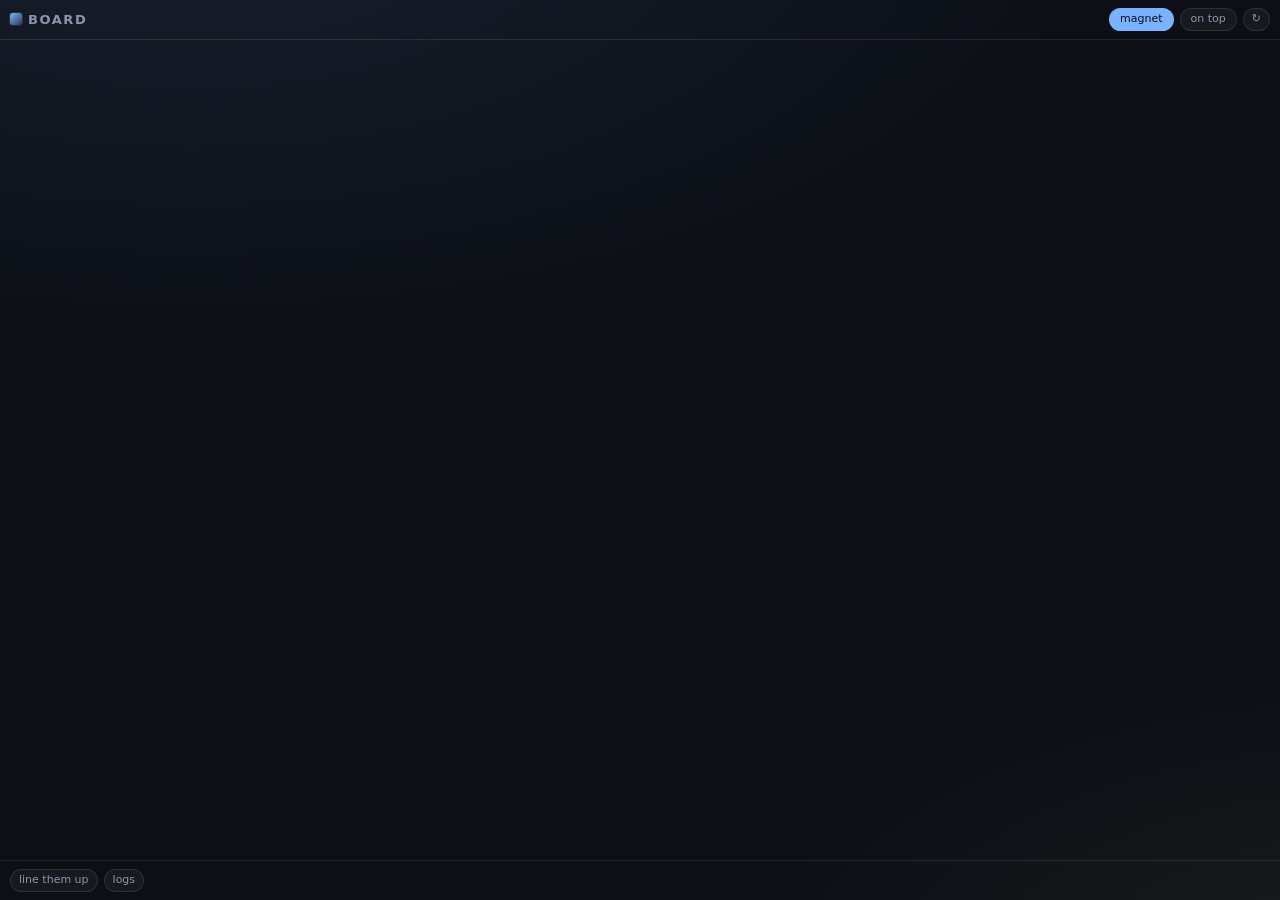
==== board/ui/index.html @ 23b10fa2 "feat(board): a control strip for the phones, and magnetism between them The phones stay exactly what" ====
<!doctype html>
<meta charset="utf-8">
<title>board</title>
<link rel="stylesheet" href="style.css">

<header class="bar">
  <span class="mark"></span>
  <h1>board</h1>
  <button id="magnet" class="chip on" title="snap phone windows to each other">magnet</button>
  <button id="ontop" class="chip" title="keep this strip above other windows">on top</button>
  <button id="refresh" class="chip ghost" title="look for phones again">&#8635;</button>
</header>

<main id="rack"></main>

<footer class="bar foot">
  <button id="arrange" class="chip ghost">line them up</button>
  <button id="logs" class="chip ghost">logs</button>
  <span id="note"></span>
</footer>

<template id="pedal-template">
  <article class="pedal">
    <div class="grip" title="drag to reorder">
      <span class="dots"></span>
      <span class="name"></span>
      <span class="badges"></span>
      <button class="power" title="start or stop mirroring"></button>
    </div>

    <div class="knobs">
      <div class="row">
        <label>audio</label>
        <div class="seg audio">
          <button data-value="off">off</button>
          <button data-value="output">to&nbsp;pc</button>
          <button data-value="dup">shared</button>
        </div>
      </div>
      <div class="row">
        <label>size</label>
        <div class="seg size">
          <button data-value="0">native</button>
          <button data-value="1080">1080</button>
          <button data-value="720">720</button>
        </div>
      </div>
      <div class="row">
        <label>fps</label>
        <div class="seg fps">
          <button data-value="0">free</button>
          <button data-value="60">60</button>
          <button data-value="30">30</button>
        </div>
      </div>
      <div class="row flags">
        <button class="flag" data-flag="skin" title="frameless with rounded corners">skin</button>
        <button class="flag" data-flag="stay_awake" title="keep the phone awake while mirrored">awake</button>
        <button class="flag" data-flag="screen_off" title="turn the phone's own screen off">dark</button>
        <button class="flag" data-flag="show_touches" title="show where the phone is being touched">touches</button>
        <button class="flag" data-flag="view_only" title="mirror without control">look</button>
      </div>
    </div>

    <div class="pads">
      <button data-act="back">&#9666;</button>
      <button data-act="home">&#9679;</button>
      <button data-act="recents">&#9632;</button>
      <span class="gap"></span>
      <button data-act="volume_down">&#8722;</button>
      <button data-act="volume_up">&#43;</button>
      <button data-act="notifications">&#9776;</button>
      <button data-act="power" class="warm">&#9211;</button>
    </div>

    <p class="why"></p>
  </article>
</template>

<script src="app.js"></script>
---- board/ui/style.css ----
:root {
  --ink: #e9edf6;
  --dim: #8b96ad;
  --bg: #0c0f16;
  --panel: rgba(255, 255, 255, 0.045);
  --edge: rgba(255, 255, 255, 0.09);
  --live: #7ab2ff;
  --warm: #ffd479;
}

* { box-sizing: border-box; }

html, body {
  margin: 0;
  height: 100%;
  background: var(--bg);
  color: var(--ink);
  font: 13px/1.35 "Segoe UI", system-ui, sans-serif;
  user-select: none;
  overflow: hidden;
}

body {
  display: flex;
  flex-direction: column;
  background:
    radial-gradient(120% 80% at 15% -10%, rgba(122, 178, 255, 0.10), transparent 60%),
    radial-gradient(90% 60% at 110% 110%, rgba(255, 212, 121, 0.07), transparent 60%),
    var(--bg);
}

/* ------------------------------------------------------------- chrome -- */

.bar {
  display: flex;
  align-items: center;
  gap: 6px;
  padding: 8px 10px;
  border-bottom: 1px solid var(--edge);
  -webkit-app-region: drag;
}

.foot {
  border-bottom: 0;
  border-top: 1px solid var(--edge);
  font-size: 11px;
  color: var(--dim);
}

.bar h1 {
  font-size: 13px;
  font-weight: 600;
  letter-spacing: 0.12em;
  text-transform: uppercase;
  margin: 0 auto 0 0;
  color: var(--dim);
}

.mark {
  width: 12px;
  height: 12px;
  border-radius: 3px;
  background: linear-gradient(140deg, var(--live), #2e3a52);
  box-shadow: 0 0 0 1px var(--edge);
}

.chip {
  -webkit-app-region: no-drag;
  border: 1px solid var(--edge);
  background: var(--panel);
  color: var(--dim);
  border-radius: 999px;
  padding: 3px 10px;
  font: inherit;
  font-size: 11px;
  cursor: pointer;
}

.chip:hover { color: var(--ink); }

.chip.on {
  color: #0b0e14;
  background: var(--live);
  border-color: transparent;
}

.chip.ghost { padding: 3px 8px; }

#note { margin-left: auto; }

/* -------------------------------------------------------------- rack --- */

#rack {
  flex: 1;
  overflow-y: auto;
  overflow-x: hidden;
  padding: 10px;
  display: flex;
  flex-direction: column;
  gap: 10px;
}

#rack::-webkit-scrollbar { width: 8px; }
#rack::-webkit-scrollbar-thumb {
  background: rgba(255, 255, 255, 0.12);
  border-radius: 8px;
}

.pedal {
  border: 1px solid var(--edge);
  border-radius: 14px;
  background:
    linear-gradient(180deg, rgba(255, 255, 255, 0.06), rgba(255, 255, 255, 0.02));
  box-shadow: 0 8px 20px rgba(0, 0, 0, 0.35), inset 0 1px 0 rgba(255, 255, 255, 0.06);
  overflow: hidden;
  transition: transform 0.14s ease, opacity 0.14s ease;
}

.pedal.live { border-color: rgba(122, 178, 255, 0.42); }
.pedal.busy { opacity: 0.55; }
.pedal.lifted {
  transform: scale(1.02);
  box-shadow: 0 16px 34px rgba(0, 0, 0, 0.5);
  z-index: 3;
  position: relative;
}
.pedal.gone { opacity: 0.4; }

/* ------------------------------------------------------------- header -- */

.grip {
  display: flex;
  align-items: center;
  gap: 8px;
  padding: 9px 10px;
  cursor: grab;
  border-bottom: 1px solid var(--edge);
}

.grip:active { cursor: grabbing; }

.dots {
  width: 9px;
  height: 14px;
  flex: none;
  background-image: radial-gradient(circle, var(--dim) 1px, transparent 1.2px);
  background-size: 4px 4px;
  opacity: 0.75;
}

.name {
  font-weight: 600;
  white-space: nowrap;
  overflow: hidden;
  text-overflow: ellipsis;
}

.badges {
  display: flex;
  gap: 4px;
  margin-left: auto;
  font-size: 10px;
  color: var(--dim);
}

.badges b {
  font-weight: 500;
  border: 1px solid var(--edge);
  border-radius: 5px;
  padding: 1px 5px;
  background: rgba(0, 0, 0, 0.25);
}

.badges b.uhid { color: var(--live); border-color: rgba(122, 178, 255, 0.35); }
.badges b.low { color: var(--warm); border-color: rgba(255, 212, 121, 0.35); }

.power {
  flex: none;
  width: 26px;
  height: 26px;
  border-radius: 50%;
  border: 1px solid var(--edge);
  background: rgba(0, 0, 0, 0.3);
  color: var(--dim);
  cursor: pointer;
  font-size: 12px;
}

.power::after { content: "\25B6"; }
.pedal.live .power {
  color: #0b0e14;
  background: var(--live);
  border-color: transparent;
}
.pedal.live .power::after { content: "\25A0"; }

/* -------------------------------------------------------------- knobs -- */

.knobs { padding: 8px 10px 4px; display: flex; flex-direction: column; gap: 6px; }

.row { display: flex; align-items: center; gap: 8px; }

.row label {
  width: 34px;
  flex: none;
  font-size: 11px;
  color: var(--dim);
}

.seg {
  display: flex;
  flex: 1;
  border: 1px solid var(--edge);
  border-radius: 8px;
  overflow: hidden;
  background: rgba(0, 0, 0, 0.28);
}

.seg button {
  flex: 1;
  border: 0;
  border-right: 1px solid var(--edge);
  background: transparent;
  color: var(--dim);
  font: inherit;
  font-size: 11px;
  padding: 4px 0;
  cursor: pointer;
}

.seg button:last-child { border-right: 0; }
.seg button:hover:not(:disabled) { color: var(--ink); }
.seg button.on { background: rgba(122, 178, 255, 0.18); color: var(--ink); }
.seg button:disabled { opacity: 0.3; cursor: not-allowed; }

.flags { flex-wrap: wrap; gap: 5px; }

.flag {
  border: 1px solid var(--edge);
  background: rgba(0, 0, 0, 0.28);
  color: var(--dim);
  border-radius: 7px;
  padding: 3px 8px;
  font: inherit;
  font-size: 11px;
  cursor: pointer;
}

.flag:hover { color: var(--ink); }
.flag.on { background: rgba(122, 178, 255, 0.18); color: var(--ink); border-color: rgba(122, 178, 255, 0.4); }

/* --------------------------------------------------------------- pads -- */

.pads {
  display: flex;
  align-items: center;
  gap: 5px;
  padding: 8px 10px 10px;
}

.pads button {
  flex: 1;
  border: 1px solid var(--edge);
  background: rgba(0, 0, 0, 0.3);
  color: var(--dim);
  border-radius: 8px;
  padding: 5px 0;
  font: inherit;
  cursor: pointer;
}

.pads button:hover { color: var(--ink); background: rgba(255, 255, 255, 0.06); }
.pads button:active { transform: translateY(1px); }
.pads button.warm:hover { color: var(--warm); }
.pads .gap { width: 6px; flex: none; }

.why {
  margin: 0;
  padding: 0 10px 9px;
  font-size: 11px;
  color: var(--warm);
  min-height: 0;
}

.why:empty { display: none; }
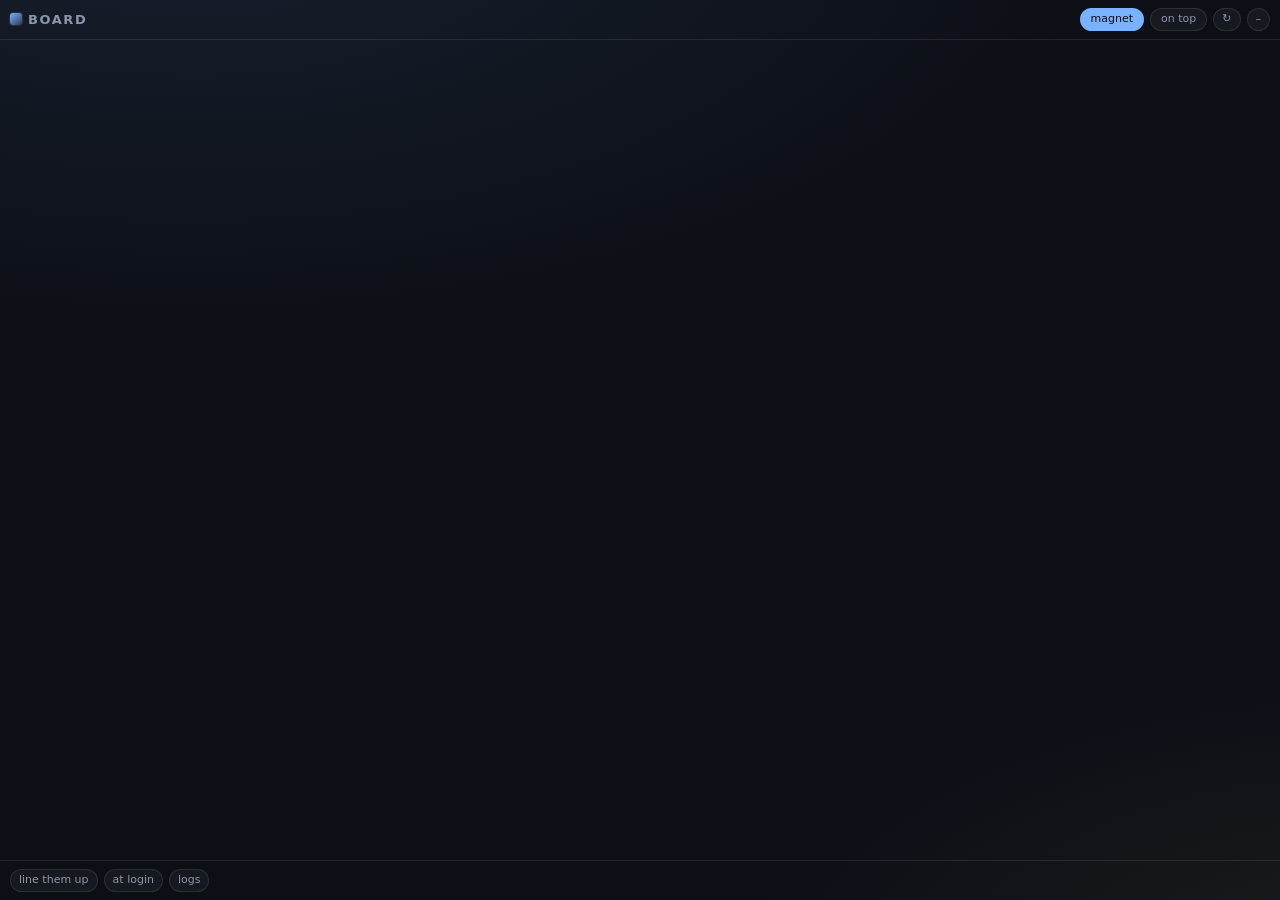
==== commit e6e3705b: "feat(board): tray icon, close to tray, and start with Windows The window was never the app. It now c" ====
--- a/board/ui/index.html
+++ b/board/ui/index.html
@@ -9,12 +9,14 @@
   <button id="magnet" class="chip on" title="snap phone windows to each other">magnet</button>
   <button id="ontop" class="chip" title="keep this strip above other windows">on top</button>
   <button id="refresh" class="chip ghost" title="look for phones again">&#8635;</button>
+  <button id="hide" class="chip ghost" title="put the board in the tray - phones keep running">&#8211;</button>
 </header>
 
 <main id="rack"></main>
 
 <footer class="bar foot">
   <button id="arrange" class="chip ghost">line them up</button>
+  <button id="login" class="chip ghost" title="start with Windows, straight into the tray">at login</button>
   <button id="logs" class="chip ghost">logs</button>
   <span id="note"></span>
 </footer>
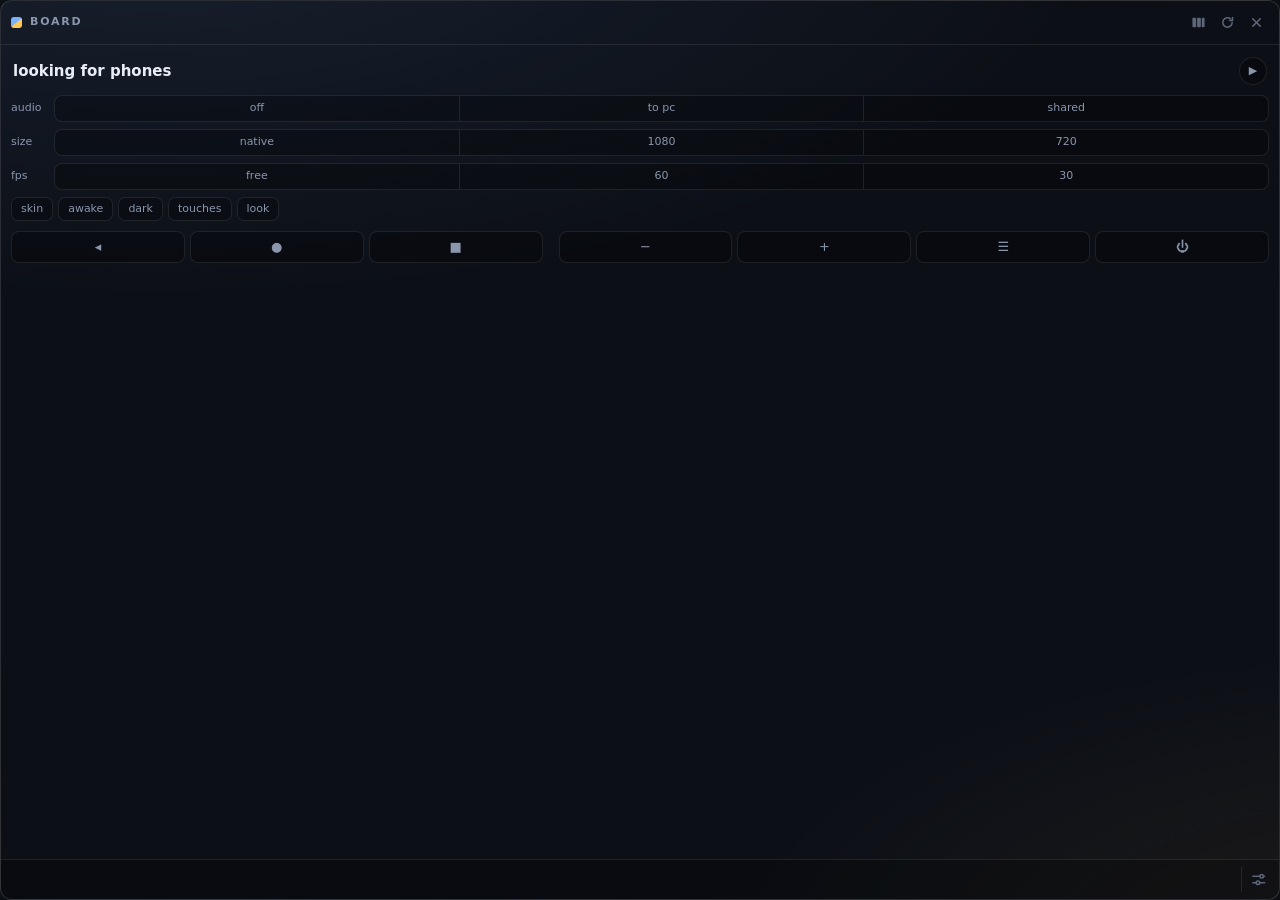
==== commit 4814fb90: "feat(board): one controller, a tray panel, and magnetism that always holds The panel. No Tauri title" ====
--- a/board/ui/index.html
+++ b/board/ui/index.html
@@ -3,37 +3,42 @@
 <title>board</title>
 <link rel="stylesheet" href="style.css">
 
-<header class="bar">
-  <span class="mark"></span>
-  <h1>board</h1>
-  <button id="magnet" class="chip on" title="snap phone windows to each other">magnet</button>
-  <button id="ontop" class="chip" title="keep this strip above other windows">on top</button>
-  <button id="refresh" class="chip ghost" title="look for phones again">&#8635;</button>
-  <button id="hide" class="chip ghost" title="put the board in the tray - phones keep running">&#8211;</button>
+<header class="bar" data-tauri-drag-region>
+  <span class="mark" data-tauri-drag-region></span>
+  <span class="wordmark" data-tauri-drag-region>board</span>
+
+  <button class="ico" id="arrange" title="line them up">
+    <svg viewBox="0 0 16 16" aria-hidden="true">
+      <rect x="1.5" y="3" width="4" height="10" rx="1"/>
+      <rect x="6.5" y="3" width="4" height="10" rx="1"/>
+      <rect x="11.5" y="3" width="3" height="10" rx="1"/>
+    </svg>
+  </button>
+  <button class="ico" id="refresh" title="look for phones again">
+    <svg viewBox="0 0 16 16" aria-hidden="true">
+      <path d="M13 8a5 5 0 1 1-1.6-3.7" fill="none" stroke-width="1.6"/>
+      <path d="M13.4 2.6v3.2h-3.2" fill="none" stroke-width="1.6"/>
+    </svg>
+  </button>
+  <button class="ico" id="close" title="put the board back in the tray">
+    <svg viewBox="0 0 16 16" aria-hidden="true">
+      <path d="M4 4l8 8M12 4l-8 8" fill="none" stroke-width="1.7"/>
+    </svg>
+  </button>
 </header>
 
-<main id="rack"></main>
-
-<footer class="bar foot">
-  <button id="arrange" class="chip ghost">line them up</button>
-  <button id="login" class="chip ghost" title="start with Windows, straight into the tray">at login</button>
-  <button id="logs" class="chip ghost">logs</button>
-  <span id="note"></span>
-</footer>
-
-<template id="pedal-template">
-  <article class="pedal">
-    <div class="grip" title="drag to reorder">
-      <span class="dots"></span>
-      <span class="name"></span>
+<main>
+  <section id="deck">
+    <div class="who">
+      <span class="name">looking for phones</span>
       <span class="badges"></span>
-      <button class="power" title="start or stop mirroring"></button>
+      <button class="power" id="power" title="start or stop mirroring"></button>
     </div>
 
     <div class="knobs">
       <div class="row">
         <label>audio</label>
-        <div class="seg audio">
+        <div class="seg" data-key="audio">
           <button data-value="off">off</button>
           <button data-value="output">to&nbsp;pc</button>
           <button data-value="dup">shared</button>
@@ -41,7 +46,7 @@
       </div>
       <div class="row">
         <label>size</label>
-        <div class="seg size">
+        <div class="seg" data-key="max_size">
           <button data-value="0">native</button>
           <button data-value="1080">1080</button>
           <button data-value="720">720</button>
@@ -49,34 +54,64 @@
       </div>
       <div class="row">
         <label>fps</label>
-        <div class="seg fps">
+        <div class="seg" data-key="max_fps">
           <button data-value="0">free</button>
           <button data-value="60">60</button>
           <button data-value="30">30</button>
         </div>
       </div>
       <div class="row flags">
-        <button class="flag" data-flag="skin" title="frameless with rounded corners">skin</button>
-        <button class="flag" data-flag="stay_awake" title="keep the phone awake while mirrored">awake</button>
+        <button class="flag" data-flag="skin" title="frameless, rounded corners">skin</button>
+        <button class="flag" data-flag="stay_awake" title="keep the phone awake">awake</button>
         <button class="flag" data-flag="screen_off" title="turn the phone's own screen off">dark</button>
-        <button class="flag" data-flag="show_touches" title="show where the phone is being touched">touches</button>
+        <button class="flag" data-flag="show_touches" title="show where it is touched">touches</button>
         <button class="flag" data-flag="view_only" title="mirror without control">look</button>
       </div>
     </div>
 
     <div class="pads">
-      <button data-act="back">&#9666;</button>
-      <button data-act="home">&#9679;</button>
-      <button data-act="recents">&#9632;</button>
+      <button data-act="back" title="back">&#9666;</button>
+      <button data-act="home" title="home">&#9679;</button>
+      <button data-act="recents" title="recents">&#9632;</button>
       <span class="gap"></span>
-      <button data-act="volume_down">&#8722;</button>
-      <button data-act="volume_up">&#43;</button>
-      <button data-act="notifications">&#9776;</button>
-      <button data-act="power" class="warm">&#9211;</button>
+      <button data-act="volume_down" title="volume down">&#8722;</button>
+      <button data-act="volume_up" title="volume up">&#43;</button>
+      <button data-act="notifications" title="notifications">&#9776;</button>
+      <button data-act="power" class="warm" title="screen on or off">&#9211;</button>
     </div>
 
-    <p class="why"></p>
-  </article>
-</template>
+    <p class="why" id="why"></p>
+  </section>
+
+  <section id="settings" hidden>
+    <h2>settings</h2>
+    <label class="switch">
+      <input type="checkbox" id="login">
+      <span>start with Windows</span>
+      <small>signs in straight to the tray, no window in the way</small>
+    </label>
+    <label class="switch">
+      <input type="checkbox" id="ontop">
+      <span>keep the board on top</span>
+      <small>otherwise it sits behind whatever you click next</small>
+    </label>
+    <div class="note">
+      Phones snap to each other and never overlap. Drag one and whatever is
+      stuck to it comes along; throw one and it leaves the group.
+    </div>
+    <button class="wide" id="logs">open the logs folder</button>
+  </section>
+</main>
+
+<nav class="tabs">
+  <div class="strip" id="tabs"></div>
+  <button class="ico gear" id="gear" title="settings">
+    <svg viewBox="0 0 16 16" aria-hidden="true">
+      <path d="M2 4.5h7.2M13.6 4.5h.9M2 11.5h3.2M9.6 11.5h4.9" fill="none" stroke-width="1.6"/>
+      <circle cx="11.4" cy="4.5" r="1.9" fill="none" stroke-width="1.6"/>
+      <circle cx="7.4" cy="11.5" r="1.9" fill="none" stroke-width="1.6"/>
+    </svg>
+  </button>
+</nav>
 
 <script src="app.js"></script>
--- a/board/ui/style.css
+++ b/board/ui/style.css
@@ -1,11 +1,12 @@
 :root {
   --ink: #e9edf6;
   --dim: #8b96ad;
+  --faint: #5d6578;
   --bg: #0c0f16;
-  --panel: rgba(255, 255, 255, 0.045);
   --edge: rgba(255, 255, 255, 0.09);
+  --panel: rgba(255, 255, 255, 0.04);
   --live: #7ab2ff;
-  --warm: #ffd479;
+  --warm: #ffc759;
 }
 
 * { box-sizing: border-box; }
@@ -13,142 +14,96 @@
 html, body {
   margin: 0;
   height: 100%;
+  overflow: hidden;
   background: var(--bg);
   color: var(--ink);
   font: 13px/1.35 "Segoe UI", system-ui, sans-serif;
   user-select: none;
-  overflow: hidden;
+  cursor: default;
 }
 
 body {
   display: flex;
   flex-direction: column;
+  border: 1px solid rgba(255, 255, 255, 0.13);
+  border-radius: 12px;
   background:
-    radial-gradient(120% 80% at 15% -10%, rgba(122, 178, 255, 0.10), transparent 60%),
-    radial-gradient(90% 60% at 110% 110%, rgba(255, 212, 121, 0.07), transparent 60%),
+    radial-gradient(120% 70% at 12% -10%, rgba(122, 178, 255, 0.11), transparent 62%),
+    radial-gradient(90% 60% at 110% 108%, rgba(255, 199, 89, 0.07), transparent 60%),
     var(--bg);
 }
 
-/* ------------------------------------------------------------- chrome -- */
+button { font: inherit; cursor: pointer; }
+svg { width: 15px; height: 15px; display: block; }
+svg [fill="none"] { stroke: currentColor; stroke-linecap: round; stroke-linejoin: round; }
+svg rect, svg circle[fill]:not([fill="none"]) { fill: currentColor; }
+
+/* -------------------------------------------------------------- header -- */
 
 .bar {
   display: flex;
   align-items: center;
-  gap: 6px;
-  padding: 8px 10px;
+  gap: 4px;
+  padding: 9px 10px;
   border-bottom: 1px solid var(--edge);
-  -webkit-app-region: drag;
-}
-
-.foot {
-  border-bottom: 0;
-  border-top: 1px solid var(--edge);
-  font-size: 11px;
-  color: var(--dim);
-}
-
-.bar h1 {
-  font-size: 13px;
+}
+
+.mark {
+  width: 11px;
+  height: 11px;
+  border-radius: 3px;
+  background: linear-gradient(140deg, var(--live) 48%, var(--warm) 52%);
+  flex: none;
+}
+
+.wordmark {
+  font-size: 11px;
   font-weight: 600;
-  letter-spacing: 0.12em;
+  letter-spacing: 0.16em;
   text-transform: uppercase;
-  margin: 0 auto 0 0;
-  color: var(--dim);
-}
-
-.mark {
-  width: 12px;
-  height: 12px;
-  border-radius: 3px;
-  background: linear-gradient(140deg, var(--live), #2e3a52);
-  box-shadow: 0 0 0 1px var(--edge);
-}
-
-.chip {
-  -webkit-app-region: no-drag;
-  border: 1px solid var(--edge);
-  background: var(--panel);
-  color: var(--dim);
-  border-radius: 999px;
-  padding: 3px 10px;
-  font: inherit;
-  font-size: 11px;
-  cursor: pointer;
-}
-
-.chip:hover { color: var(--ink); }
-
-.chip.on {
-  color: #0b0e14;
-  background: var(--live);
-  border-color: transparent;
-}
-
-.chip.ghost { padding: 3px 8px; }
-
-#note { margin-left: auto; }
-
-/* -------------------------------------------------------------- rack --- */
-
-#rack {
+  color: var(--dim);
+  margin-right: auto;
+  padding-left: 4px;
+}
+
+.ico {
+  border: 0;
+  background: transparent;
+  color: var(--faint);
+  padding: 5px;
+  border-radius: 7px;
+  display: grid;
+  place-items: center;
+}
+
+.ico:hover { color: var(--ink); background: var(--panel); }
+.ico:active { transform: translateY(1px); }
+.ico.on { color: var(--live); }
+
+/* --------------------------------------------------------------- main --- */
+
+main {
   flex: 1;
   overflow-y: auto;
   overflow-x: hidden;
-  padding: 10px;
-  display: flex;
-  flex-direction: column;
-  gap: 10px;
-}
-
-#rack::-webkit-scrollbar { width: 8px; }
-#rack::-webkit-scrollbar-thumb {
-  background: rgba(255, 255, 255, 0.12);
-  border-radius: 8px;
-}
-
-.pedal {
-  border: 1px solid var(--edge);
-  border-radius: 14px;
-  background:
-    linear-gradient(180deg, rgba(255, 255, 255, 0.06), rgba(255, 255, 255, 0.02));
-  box-shadow: 0 8px 20px rgba(0, 0, 0, 0.35), inset 0 1px 0 rgba(255, 255, 255, 0.06);
-  overflow: hidden;
-  transition: transform 0.14s ease, opacity 0.14s ease;
-}
-
-.pedal.live { border-color: rgba(122, 178, 255, 0.42); }
-.pedal.busy { opacity: 0.55; }
-.pedal.lifted {
-  transform: scale(1.02);
-  box-shadow: 0 16px 34px rgba(0, 0, 0, 0.5);
-  z-index: 3;
-  position: relative;
-}
-.pedal.gone { opacity: 0.4; }
-
-/* ------------------------------------------------------------- header -- */
-
-.grip {
+}
+
+main::-webkit-scrollbar { width: 7px; }
+main::-webkit-scrollbar-thumb { background: rgba(255,255,255,.12); border-radius: 7px; }
+
+#deck, #settings { padding: 10px; }
+
+/* ----------------------------------------------------------- the phone -- */
+
+.who {
   display: flex;
   align-items: center;
   gap: 8px;
-  padding: 9px 10px;
-  cursor: grab;
-  border-bottom: 1px solid var(--edge);
-}
-
-.grip:active { cursor: grabbing; }
-
-.dots {
-  width: 9px;
-  height: 14px;
-  flex: none;
-  background-image: radial-gradient(circle, var(--dim) 1px, transparent 1.2px);
-  background-size: 4px 4px;
-  opacity: 0.75;
-}
-
-.name {
+  padding: 2px 2px 10px;
+}
+
+.who .name {
+  font-size: 15px;
   font-weight: 600;
   white-space: nowrap;
   overflow: hidden;
@@ -171,34 +126,29 @@
   background: rgba(0, 0, 0, 0.25);
 }
 
-.badges b.uhid { color: var(--live); border-color: rgba(122, 178, 255, 0.35); }
-.badges b.low { color: var(--warm); border-color: rgba(255, 212, 121, 0.35); }
+.badges b.uhid { color: var(--live); border-color: rgba(122,178,255,.35); }
+.badges b.low { color: var(--warm); border-color: rgba(255,199,89,.35); }
 
 .power {
   flex: none;
-  width: 26px;
-  height: 26px;
+  width: 28px;
+  height: 28px;
   border-radius: 50%;
   border: 1px solid var(--edge);
   background: rgba(0, 0, 0, 0.3);
   color: var(--dim);
-  cursor: pointer;
-  font-size: 12px;
+  font-size: 11px;
 }
 
 .power::after { content: "\25B6"; }
-.pedal.live .power {
-  color: #0b0e14;
-  background: var(--live);
-  border-color: transparent;
-}
-.pedal.live .power::after { content: "\25A0"; }
-
-/* -------------------------------------------------------------- knobs -- */
-
-.knobs { padding: 8px 10px 4px; display: flex; flex-direction: column; gap: 6px; }
-
-.row { display: flex; align-items: center; gap: 8px; }
+body.live .power { color: #0b0e14; background: var(--live); border-color: transparent; }
+body.live .power::after { content: "\25A0"; }
+.power:disabled { opacity: .35; cursor: not-allowed; }
+
+/* -------------------------------------------------------------- knobs --- */
+
+.knobs { display: flex; flex-direction: column; gap: 7px; }
+.row { display: flex; align-items: center; gap: 9px; }
 
 .row label {
   width: 34px;
@@ -222,16 +172,15 @@
   border-right: 1px solid var(--edge);
   background: transparent;
   color: var(--dim);
-  font: inherit;
-  font-size: 11px;
-  padding: 4px 0;
-  cursor: pointer;
+  font-size: 11px;
+  padding: 5px 0;
 }
 
 .seg button:last-child { border-right: 0; }
-.seg button:hover:not(:disabled) { color: var(--ink); }
+.seg button:hover { color: var(--ink); }
 .seg button.on { background: rgba(122, 178, 255, 0.18); color: var(--ink); }
-.seg button:disabled { opacity: 0.3; cursor: not-allowed; }
+.seg button.blocked { color: var(--faint); opacity: .45; }
+.seg button.blocked.on { background: rgba(255, 199, 89, .12); }
 
 .flags { flex-wrap: wrap; gap: 5px; }
 
@@ -240,22 +189,24 @@
   background: rgba(0, 0, 0, 0.28);
   color: var(--dim);
   border-radius: 7px;
-  padding: 3px 8px;
-  font: inherit;
-  font-size: 11px;
-  cursor: pointer;
+  padding: 4px 9px;
+  font-size: 11px;
 }
 
 .flag:hover { color: var(--ink); }
-.flag.on { background: rgba(122, 178, 255, 0.18); color: var(--ink); border-color: rgba(122, 178, 255, 0.4); }
-
-/* --------------------------------------------------------------- pads -- */
+.flag.on {
+  background: rgba(122, 178, 255, 0.18);
+  color: var(--ink);
+  border-color: rgba(122, 178, 255, 0.4);
+}
+
+/* --------------------------------------------------------------- pads --- */
 
 .pads {
   display: flex;
   align-items: center;
   gap: 5px;
-  padding: 8px 10px 10px;
+  padding-top: 10px;
 }
 
 .pads button {
@@ -264,22 +215,164 @@
   background: rgba(0, 0, 0, 0.3);
   color: var(--dim);
   border-radius: 8px;
-  padding: 5px 0;
-  font: inherit;
-  cursor: pointer;
-}
-
-.pads button:hover { color: var(--ink); background: rgba(255, 255, 255, 0.06); }
+  padding: 6px 0;
+}
+
+.pads button:hover { color: var(--ink); background: rgba(255,255,255,.06); }
 .pads button:active { transform: translateY(1px); }
 .pads button.warm:hover { color: var(--warm); }
 .pads .gap { width: 6px; flex: none; }
 
 .why {
-  margin: 0;
-  padding: 0 10px 9px;
-  font-size: 11px;
+  margin: 10px 0 0;
+  font-size: 11px;
+  line-height: 1.4;
   color: var(--warm);
-  min-height: 0;
-}
-
-.why:empty { display: none; }
+  min-height: 15px;
+}
+
+.why.quiet { color: var(--dim); }
+
+/* ----------------------------------------------------------- settings --- */
+
+#settings h2 {
+  margin: 2px 0 12px;
+  font-size: 11px;
+  font-weight: 600;
+  letter-spacing: 0.16em;
+  text-transform: uppercase;
+  color: var(--dim);
+}
+
+.switch {
+  display: grid;
+  grid-template-columns: 44px 1fr;
+  align-items: center;
+  gap: 3px 8px;
+  padding: 10px 0;
+  border-bottom: 1px solid var(--edge);
+  cursor: pointer;
+}
+
+/* the checkbox is display:none, so both bits of text have to be told which
+   column they are in or they fall into the one the switch lives in */
+.switch span { grid-column: 2; position: relative; }
+.switch small { grid-column: 2; color: var(--faint); font-size: 11px; }
+.switch input { display: none; }
+
+.switch input + span::before {
+  content: "";
+  position: absolute;
+  left: -44px;
+  top: 50%;
+  transform: translateY(-50%);
+  width: 34px;
+  height: 18px;
+  border-radius: 999px;
+  background: rgba(255, 255, 255, 0.1);
+  border: 1px solid var(--edge);
+  transition: background 0.15s ease;
+}
+
+.switch input + span::after {
+  content: "";
+  position: absolute;
+  left: -41px;
+  top: 50%;
+  transform: translateY(-50%);
+  width: 12px;
+  height: 12px;
+  border-radius: 50%;
+  background: var(--dim);
+  transition: transform 0.15s ease, background 0.15s ease;
+}
+
+.switch input:checked + span::before { background: rgba(122, 178, 255, 0.35); }
+.switch input:checked + span::after {
+  background: var(--live);
+  transform: translate(14px, -50%);
+}
+
+#settings .note {
+  margin: 14px 0;
+  font-size: 11px;
+  line-height: 1.5;
+  color: var(--faint);
+}
+
+.wide {
+  width: 100%;
+  border: 1px solid var(--edge);
+  background: var(--panel);
+  color: var(--dim);
+  border-radius: 8px;
+  padding: 7px 0;
+  font-size: 12px;
+}
+
+.wide:hover { color: var(--ink); }
+
+/* --------------------------------------------------------------- tabs --- */
+
+.tabs {
+  display: flex;
+  align-items: stretch;
+  gap: 6px;
+  border-top: 1px solid var(--edge);
+  padding: 7px 8px;
+  background: rgba(0, 0, 0, 0.25);
+}
+
+.strip {
+  display: flex;
+  gap: 6px;
+  flex: 1;
+  overflow-x: auto;
+  scrollbar-width: none;
+}
+
+.strip::-webkit-scrollbar { height: 0; }
+
+.tab {
+  display: flex;
+  align-items: center;
+  gap: 6px;
+  flex: none;
+  border: 1px solid var(--edge);
+  background: rgba(0, 0, 0, 0.3);
+  color: var(--dim);
+  border-radius: 8px;
+  padding: 5px 10px;
+  font-size: 12px;
+  white-space: nowrap;
+  transition: transform 0.12s ease;
+}
+
+.tab:hover { color: var(--ink); }
+
+.tab.on {
+  color: var(--ink);
+  border-color: rgba(122, 178, 255, 0.45);
+  background: rgba(122, 178, 255, 0.14);
+}
+
+.tab .dot {
+  width: 6px;
+  height: 6px;
+  border-radius: 50%;
+  background: var(--faint);
+  flex: none;
+}
+
+.tab.running .dot { background: var(--live); box-shadow: 0 0 6px rgba(122,178,255,.8); }
+.tab.lifted { transform: scale(1.06); z-index: 2; }
+
+/* the gear does not scroll away with the phones */
+.gear {
+  flex: none;
+  align-self: center;
+  border-left: 1px solid var(--edge);
+  border-radius: 0;
+  padding-left: 9px;
+  margin-left: 2px;
+}
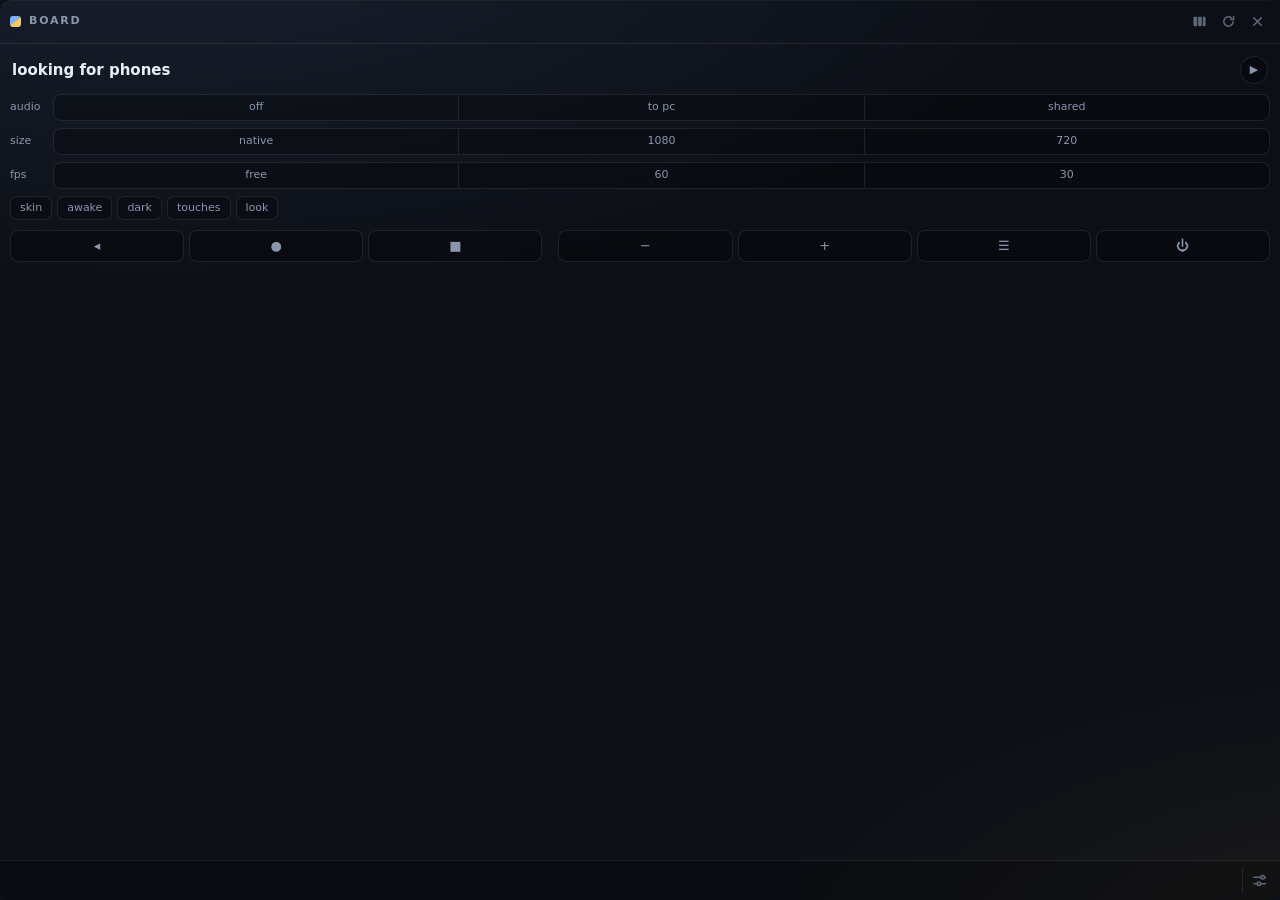
==== commit a5516e00: "feat: grey out what a phone cannot do, and stop the panel talking in the middle The helper line betw" ====
--- a/board/ui/index.html
+++ b/board/ui/index.html
@@ -6,6 +6,7 @@
 <header class="bar" data-tauri-drag-region>
   <span class="mark" data-tauri-drag-region></span>
   <span class="wordmark" data-tauri-drag-region>board</span>
+  <span id="note" data-tauri-drag-region></span>
 
   <button class="ico" id="arrange" title="line them up">
     <svg viewBox="0 0 16 16" aria-hidden="true">
@@ -79,8 +80,6 @@
       <button data-act="notifications" title="notifications">&#9776;</button>
       <button data-act="power" class="warm" title="screen on or off">&#9211;</button>
     </div>
-
-    <p class="why" id="why"></p>
   </section>
 
   <section id="settings" hidden>
@@ -97,7 +96,8 @@
     </label>
     <div class="note">
       Phones snap to each other and never overlap. Drag one and whatever is
-      stuck to it comes along; throw one and it leaves the group.
+      stuck to it comes along. Hold <b>ctrl</b> while dragging to take that one
+      out of its group and leave the rest where they are.
     </div>
     <button class="wide" id="logs">open the logs folder</button>
   </section>
--- a/board/ui/style.css
+++ b/board/ui/style.css
@@ -25,8 +25,10 @@
 body {
   display: flex;
   flex-direction: column;
-  border: 1px solid rgba(255, 255, 255, 0.13);
+  /* no border: the window is clipped to a rounded region, and anything drawn
+     at its edge reads as a stroke around the panel */
   border-radius: 12px;
+  box-shadow: inset 0 1px 0 rgba(255, 255, 255, 0.05);
   background:
     radial-gradient(120% 70% at 12% -10%, rgba(122, 178, 255, 0.11), transparent 62%),
     radial-gradient(90% 60% at 110% 108%, rgba(255, 199, 89, 0.07), transparent 60%),
@@ -62,9 +64,23 @@
   letter-spacing: 0.16em;
   text-transform: uppercase;
   color: var(--dim);
-  margin-right: auto;
-  padding-left: 4px;
-}
+  padding: 0 8px 0 4px;
+  flex: none;
+}
+
+/* anything the board has to say goes here, on one line in a bar whose height
+   never changes - a message that reflows the panel is worse than no message */
+#note {
+  flex: 1;
+  min-width: 0;
+  font-size: 11px;
+  color: var(--faint);
+  white-space: nowrap;
+  overflow: hidden;
+  text-overflow: ellipsis;
+}
+
+#note.warn { color: var(--warm); }
 
 .ico {
   border: 0;
@@ -179,8 +195,11 @@
 .seg button:last-child { border-right: 0; }
 .seg button:hover { color: var(--ink); }
 .seg button.on { background: rgba(122, 178, 255, 0.18); color: var(--ink); }
-.seg button.blocked { color: var(--faint); opacity: .45; }
-.seg button.blocked.on { background: rgba(255, 199, 89, .12); }
+.seg button:disabled {
+  color: var(--faint);
+  opacity: .38;
+  cursor: not-allowed;
+}
 
 .flags { flex-wrap: wrap; gap: 5px; }
 
@@ -222,16 +241,6 @@
 .pads button:active { transform: translateY(1px); }
 .pads button.warm:hover { color: var(--warm); }
 .pads .gap { width: 6px; flex: none; }
-
-.why {
-  margin: 10px 0 0;
-  font-size: 11px;
-  line-height: 1.4;
-  color: var(--warm);
-  min-height: 15px;
-}
-
-.why.quiet { color: var(--dim); }
 
 /* ----------------------------------------------------------- settings --- */
 
